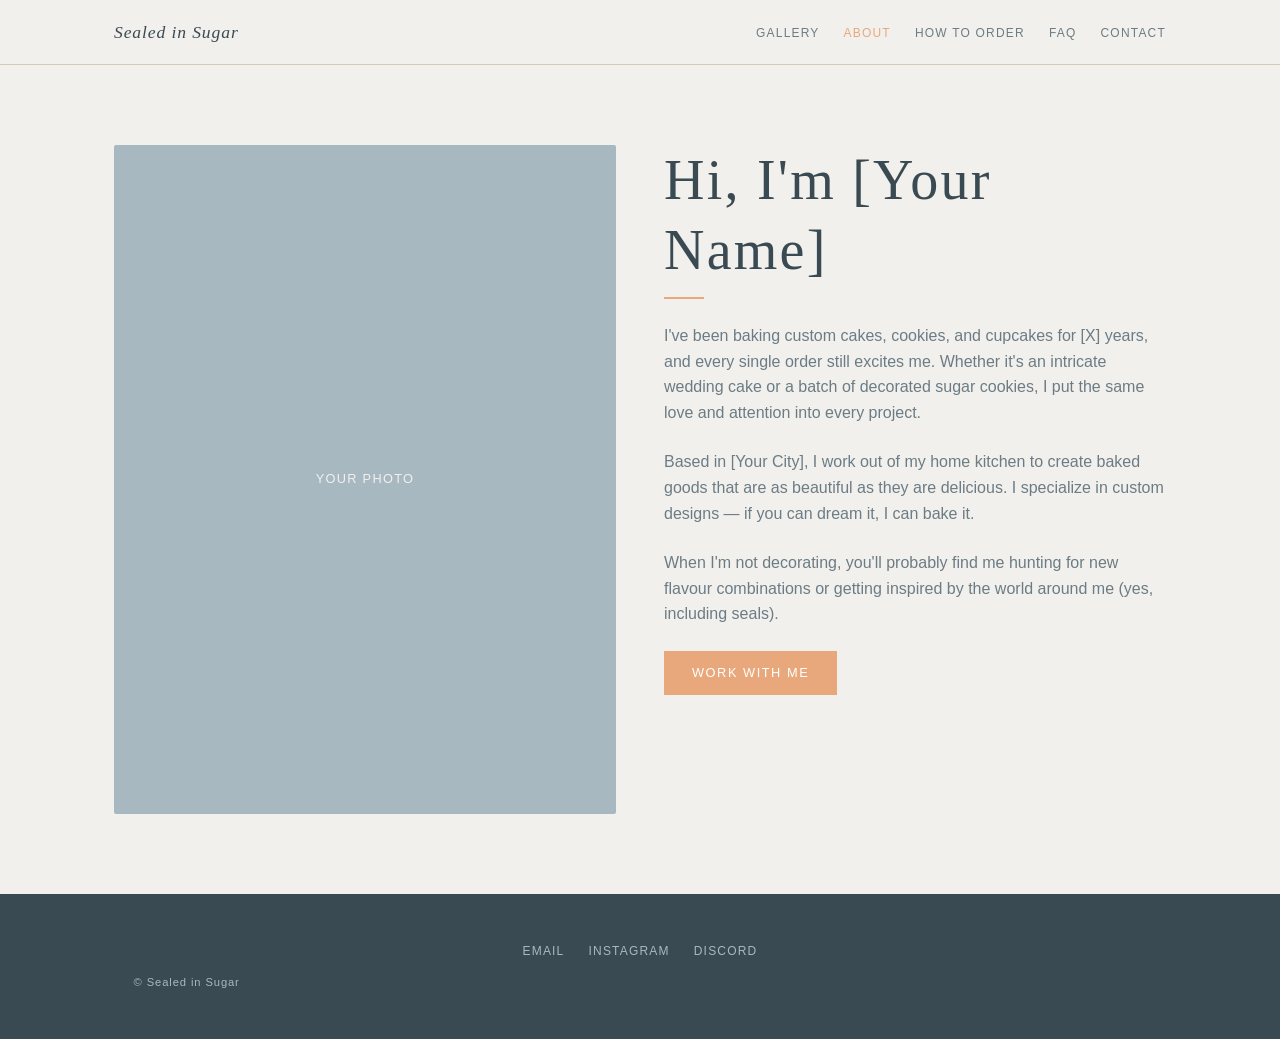
==== about.html @ 43ecc901 "feat: about page with split photo and bio layout" ====
<!DOCTYPE html>
<html lang="en">
<head>
  <meta charset="UTF-8" />
  <meta name="viewport" content="width=device-width, initial-scale=1.0" />
  <title>About — Sealed in Sugar</title>
  <link rel="stylesheet" href="styles.css" />
</head>
<body>

  <nav class="nav">
    <div class="nav__inner">
      <a href="index.html" class="nav__logo">Sealed in Sugar</a>
      <button class="nav__burger" id="burger" aria-label="Toggle menu" aria-expanded="false">
        <span></span><span></span><span></span>
      </button>
      <ul class="nav__links" id="navLinks">
        <li><a href="gallery.html">Gallery</a></li>
        <li><a href="about.html">About</a></li>
        <li><a href="how-to-order.html">How to Order</a></li>
        <li><a href="faq.html">FAQ</a></li>
        <li><a href="contact.html">Contact</a></li>
      </ul>
    </div>
  </nav>

  <main>
    <div class="about">
      <div class="about__image">Your photo</div>
      <div class="about__text">
        <h1>Hi, I'm [Your Name]</h1>
        <div class="divider"></div>
        <p>I've been baking custom cakes, cookies, and cupcakes for [X] years, and every single order still excites me. Whether it's an intricate wedding cake or a batch of decorated sugar cookies, I put the same love and attention into every project.</p>
        <p>Based in [Your City], I work out of my home kitchen to create baked goods that are as beautiful as they are delicious. I specialize in custom designs — if you can dream it, I can bake it.</p>
        <p>When I'm not decorating, you'll probably find me hunting for new flavour combinations or getting inspired by the world around me (yes, including seals).</p>
        <a href="contact.html" class="btn">Work With Me</a>
      </div>
    </div>
  </main>

  <footer class="footer">
    <div class="footer__links">
      <a href="mailto:your@email.com">Email</a>
      <a href="https://instagram.com/YOUR_HANDLE" target="_blank" rel="noopener">Instagram</a>
      <a href="https://discord.gg/YOUR_INVITE" target="_blank" rel="noopener">Discord</a>
    </div>
    <p class="footer__copy">© Sealed in Sugar</p>
  </footer>

  <script src="main.js"></script>
</body>
</html>
---- styles.css ----
/* ── Variables ─────────────────────────────────────────── */
:root {
  --color-bg:         #f2f0ed;
  --color-text:       #3a4a52;
  --color-gray:       #6b7c85;
  --color-silver:     #a8b8c0;
  --color-driftwood:  #d4c9b5;
  --color-accent:     #e8a87c;

  --font-serif: Georgia, 'Times New Roman', serif;
  --font-sans:  -apple-system, BlinkMacSystemFont, 'Segoe UI', sans-serif;

  --max-width: 1100px;
  --spacing-sm: 0.75rem;
  --spacing-md: 1.5rem;
  --spacing-lg: 3rem;
  --spacing-xl: 5rem;
}

/* ── Reset ──────────────────────────────────────────────── */
*, *::before, *::after { box-sizing: border-box; margin: 0; padding: 0; }
html { font-size: 100%; scroll-behavior: smooth; }
body {
  background: var(--color-bg);
  color: var(--color-text);
  font-family: var(--font-sans);
  line-height: 1.6;
  min-height: 100vh;
  display: flex;
  flex-direction: column;
}
main { flex: 1; }
img { display: block; max-width: 100%; }
a { color: inherit; text-decoration: none; }
ul { list-style: none; }

/* ── Typography ─────────────────────────────────────────── */
h1, h2, h3, h4 {
  font-family: var(--font-serif);
  font-weight: normal;
  line-height: 1.25;
  color: var(--color-text);
}
h1 { font-size: clamp(2rem, 5vw, 3.5rem); letter-spacing: 0.04em; }
h2 { font-size: clamp(1.5rem, 3vw, 2.25rem); letter-spacing: 0.03em; }
h3 { font-size: 1.25rem; }
p  { color: var(--color-gray); max-width: 60ch; }

/* ── Layout helpers ─────────────────────────────────────── */
.container {
  max-width: var(--max-width);
  margin: 0 auto;
  padding: 0 var(--spacing-md);
}
.section {
  padding: var(--spacing-xl) 0;
}
.divider {
  width: 40px;
  height: 2px;
  background: var(--color-accent);
  margin: var(--spacing-sm) 0 var(--spacing-md);
}

/* ── Button ─────────────────────────────────────────────── */
.btn {
  display: inline-block;
  padding: 0.75rem 1.75rem;
  background: var(--color-accent);
  color: #fff;
  font-family: var(--font-sans);
  font-size: 0.8rem;
  letter-spacing: 0.12em;
  text-transform: uppercase;
  border: none;
  cursor: pointer;
  transition: opacity 0.2s;
}
.btn:hover { opacity: 0.85; }

/* ── Navigation ─────────────────────────────────────────── */
.nav {
  position: sticky;
  top: 0;
  z-index: 100;
  background: var(--color-bg);
  border-bottom: 1px solid var(--color-driftwood);
}
.nav__inner {
  display: flex;
  align-items: center;
  justify-content: space-between;
  height: 64px;
  max-width: var(--max-width);
  margin: 0 auto;
  padding: 0 var(--spacing-md);
}
.nav__logo {
  font-family: var(--font-serif);
  font-size: 1.1rem;
  font-style: italic;
  letter-spacing: 0.05em;
  color: var(--color-text);
}
.nav__links {
  display: flex;
  gap: var(--spacing-md);
}
.nav__links a {
  font-size: 0.75rem;
  letter-spacing: 0.1em;
  text-transform: uppercase;
  color: var(--color-gray);
  transition: color 0.2s;
}
.nav__links a:hover,
.nav__links a.active { color: var(--color-accent); }

/* Hamburger (hidden on desktop) */
.nav__burger {
  display: none;
  flex-direction: column;
  gap: 5px;
  cursor: pointer;
  background: none;
  border: none;
  padding: 4px;
}
.nav__burger span {
  display: block;
  width: 24px;
  height: 2px;
  background: var(--color-text);
  transition: all 0.25s;
}

/* Mobile nav */
@media (max-width: 599px) {
  .nav__burger { display: flex; }
  .nav__links {
    display: none;
    position: absolute;
    top: 64px;
    left: 0;
    right: 0;
    flex-direction: column;
    background: var(--color-bg);
    border-bottom: 1px solid var(--color-driftwood);
    padding: var(--spacing-md);
    gap: var(--spacing-md);
  }
  .nav__links.open { display: flex; }
}

/* ── Footer ─────────────────────────────────────────────── */
.footer {
  margin-top: auto;
  background: var(--color-text);
  color: var(--color-silver);
  padding: var(--spacing-lg) 0;
  text-align: center;
}
.footer__links {
  display: flex;
  justify-content: center;
  gap: var(--spacing-md);
  margin-bottom: var(--spacing-sm);
}
.footer__links a {
  font-size: 0.75rem;
  letter-spacing: 0.1em;
  text-transform: uppercase;
  color: var(--color-silver);
  transition: color 0.2s;
}
.footer__links a:hover { color: var(--color-accent); }
.footer__copy {
  font-size: 0.7rem;
  color: var(--color-silver);
  letter-spacing: 0.08em;
}

/* ── Home: Hero ─────────────────────────────────────────── */
.hero {
  display: grid;
  grid-template-columns: 1fr 1fr;
  gap: var(--spacing-lg);
  align-items: center;
  padding: var(--spacing-xl) var(--spacing-md);
  max-width: var(--max-width);
  margin: 0 auto;
}
.hero__eyebrow {
  font-size: 0.7rem;
  letter-spacing: 0.2em;
  text-transform: uppercase;
  color: var(--color-silver);
  margin-bottom: var(--spacing-sm);
}
.hero__title {
  margin-bottom: var(--spacing-sm);
}
.hero__tagline {
  color: var(--color-gray);
  margin-bottom: var(--spacing-md);
  max-width: 38ch;
}
.hero__image {
  width: 100%;
  aspect-ratio: 4 / 5;
  background: var(--color-silver);
  border-radius: 2px;
  display: flex;
  align-items: center;
  justify-content: center;
  color: var(--color-bg);
  font-size: 0.8rem;
  letter-spacing: 0.1em;
  text-transform: uppercase;
}

/* ── Home: Featured strip ───────────────────────────────── */
.featured {
  background: var(--color-driftwood);
  padding: var(--spacing-lg) 0;
}
.featured__inner {
  max-width: var(--max-width);
  margin: 0 auto;
  padding: 0 var(--spacing-md);
}
.featured__label {
  font-size: 0.7rem;
  letter-spacing: 0.2em;
  text-transform: uppercase;
  color: var(--color-gray);
  margin-bottom: var(--spacing-md);
  text-align: center;
}
.featured__grid {
  display: grid;
  grid-template-columns: repeat(3, 1fr);
  gap: var(--spacing-sm);
}
.featured__item {
  aspect-ratio: 1;
  background: var(--color-silver);
  border-radius: 2px;
  display: flex;
  align-items: center;
  justify-content: center;
  color: var(--color-bg);
  font-size: 0.75rem;
  letter-spacing: 0.08em;
  text-transform: uppercase;
}

/* ── Home: Intro blurb ──────────────────────────────────── */
.intro {
  text-align: center;
  padding: var(--spacing-xl) var(--spacing-md);
  max-width: 600px;
  margin: 0 auto;
}
.intro h2 { margin-bottom: var(--spacing-sm); }
.intro p  { margin: 0 auto var(--spacing-md); }
.intro .divider { margin-left: auto; margin-right: auto; }
.intro .btn { margin-top: var(--spacing-md); }

/* ── Home responsive ────────────────────────────────────── */
@media (max-width: 899px) {
  .hero {
    grid-template-columns: 1fr;
  }
  .hero__image { aspect-ratio: 16 / 9; order: -1; }
}
@media (max-width: 599px) {
  .featured__grid { grid-template-columns: repeat(2, 1fr); }
}

/* ── Gallery ────────────────────────────────────────────── */
.gallery-header {
  text-align: center;
  padding: var(--spacing-lg) var(--spacing-md) var(--spacing-md);
}
.gallery-header h1 { margin-bottom: var(--spacing-sm); }
.gallery-header .divider { margin-left: auto; margin-right: auto; margin-bottom: 0; }

.masonry {
  column-count: 3;
  column-gap: var(--spacing-sm);
  max-width: var(--max-width);
  margin: 0 auto;
  padding: 0 var(--spacing-md) var(--spacing-xl);
}
.masonry__item {
  break-inside: avoid;
  margin-bottom: var(--spacing-sm);
  background: var(--color-silver);
  border-radius: 2px;
  overflow: hidden;
  display: flex;
  align-items: flex-end;
}
.masonry__item img {
  width: 100%;
  display: block;
}
/* Placeholder (used until real photos added) */
.masonry__item--placeholder {
  display: block;
  width: 100%;
  background: var(--color-silver);
  position: relative;
}
.masonry__item--placeholder::after {
  content: attr(data-label);
  display: block;
  padding: var(--spacing-sm);
  font-size: 0.7rem;
  letter-spacing: 0.1em;
  text-transform: uppercase;
  color: var(--color-bg);
  text-align: center;
}

@media (max-width: 899px) { .masonry { column-count: 2; } }
@media (max-width: 599px) { .masonry { column-count: 1; } }

/* ── About ──────────────────────────────────────────────── */
.about {
  display: grid;
  grid-template-columns: 1fr 1fr;
  gap: var(--spacing-lg);
  align-items: start;
  max-width: var(--max-width);
  margin: 0 auto;
  padding: var(--spacing-xl) var(--spacing-md);
}
.about__image {
  width: 100%;
  aspect-ratio: 3 / 4;
  background: var(--color-silver);
  border-radius: 2px;
  display: flex;
  align-items: center;
  justify-content: center;
  color: var(--color-bg);
  font-size: 0.8rem;
  letter-spacing: 0.1em;
  text-transform: uppercase;
}
.about__text h1 { margin-bottom: var(--spacing-sm); }
.about__text p  { margin-bottom: var(--spacing-md); }

@media (max-width: 699px) {
  .about { grid-template-columns: 1fr; }
  .about__image { aspect-ratio: 4 / 3; }
}
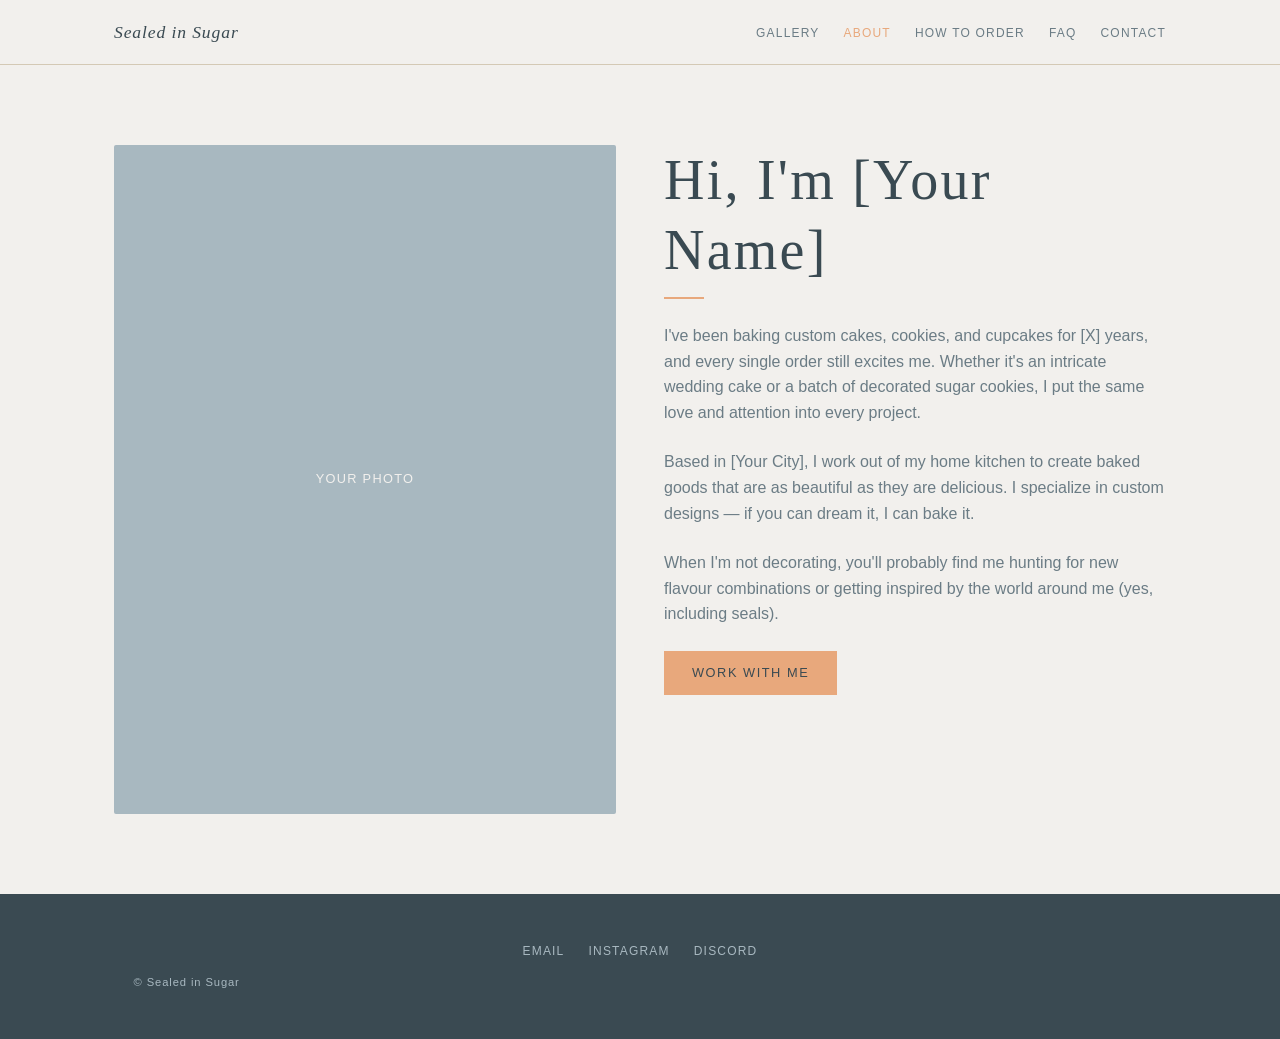
==== commit 3427b17f: "fix: accessibility improvements - contrast, focus styles, ARIA attributes Co-Authored-By: Claude Son" ====
--- a/about.html
+++ b/about.html
@@ -11,7 +11,7 @@
   <nav class="nav">
     <div class="nav__inner">
       <a href="index.html" class="nav__logo">Sealed in Sugar</a>
-      <button class="nav__burger" id="burger" aria-label="Toggle menu" aria-expanded="false">
+      <button class="nav__burger" id="burger" aria-label="Toggle menu" aria-expanded="false" aria-controls="navLinks">
         <span></span><span></span><span></span>
       </button>
       <ul class="nav__links" id="navLinks">
--- a/styles.css
+++ b/styles.css
@@ -67,7 +67,7 @@
   display: inline-block;
   padding: 0.75rem 1.75rem;
   background: var(--color-accent);
-  color: #fff;
+  color: var(--color-text);
   font-family: var(--font-sans);
   font-size: 0.8rem;
   letter-spacing: 0.12em;
@@ -357,3 +357,185 @@
   .about { grid-template-columns: 1fr; }
   .about__image { aspect-ratio: 4 / 3; }
 }
+
+/* ── Page header (shared) ───────────────────────────────── */
+.page-header {
+  text-align: center;
+  padding: var(--spacing-lg) var(--spacing-md) var(--spacing-md);
+}
+.page-header h1 { margin-bottom: var(--spacing-sm); }
+.page-header p  { margin: 0 auto; }
+.page-header .divider { margin-left: auto; margin-right: auto; }
+
+/* ── How to Order ───────────────────────────────────────── */
+.steps {
+  max-width: 680px;
+  margin: 0 auto;
+  padding: var(--spacing-lg) var(--spacing-md) var(--spacing-xl);
+}
+.step {
+  display: flex;
+  gap: var(--spacing-md);
+  margin-bottom: var(--spacing-lg);
+}
+.step__number {
+  flex-shrink: 0;
+  width: 48px;
+  height: 48px;
+  border-radius: 50%;
+  background: var(--color-accent);
+  color: #fff;
+  font-family: var(--font-serif);
+  font-size: 1.2rem;
+  display: flex;
+  align-items: center;
+  justify-content: center;
+}
+.step__content h3 { margin-bottom: 0.25rem; }
+.step__content p  { max-width: none; }
+
+.order-note {
+  background: var(--color-driftwood);
+  border-left: 3px solid var(--color-accent);
+  padding: var(--spacing-md);
+  max-width: 680px;
+  margin: 0 auto var(--spacing-xl);
+  border-radius: 0 2px 2px 0;
+}
+.order-note p { max-width: none; color: var(--color-text); }
+
+/* ── FAQ ────────────────────────────────────────────────── */
+.faq {
+  max-width: 680px;
+  margin: 0 auto;
+  padding: var(--spacing-md) var(--spacing-md) var(--spacing-xl);
+}
+.faq__item {
+  border-bottom: 1px solid var(--color-driftwood);
+}
+.faq__question {
+  width: 100%;
+  text-align: left;
+  background: none;
+  border: none;
+  padding: var(--spacing-md) 0;
+  font-family: var(--font-serif);
+  font-size: 1rem;
+  color: var(--color-text);
+  cursor: pointer;
+  display: flex;
+  justify-content: space-between;
+  align-items: center;
+  gap: var(--spacing-sm);
+}
+.faq__question:hover { color: var(--color-accent); }
+.faq__icon {
+  flex-shrink: 0;
+  width: 20px;
+  height: 20px;
+  border-radius: 50%;
+  border: 1px solid var(--color-driftwood);
+  display: flex;
+  align-items: center;
+  justify-content: center;
+  font-size: 1rem;
+  line-height: 1;
+  transition: transform 0.25s;
+  color: var(--color-gray);
+}
+.faq__item.open .faq__icon { transform: rotate(45deg); }
+.faq__answer {
+  max-height: 0;
+  overflow: hidden;
+  transition: max-height 0.3s ease, padding 0.3s ease;
+}
+.faq__answer p {
+  padding-bottom: var(--spacing-md);
+  max-width: none;
+}
+.faq__item.open .faq__answer {
+  max-height: 400px;
+}
+
+/* ── Contact ────────────────────────────────────────────── */
+.contact-cards {
+  display: grid;
+  grid-template-columns: repeat(3, 1fr);
+  gap: var(--spacing-md);
+  max-width: var(--max-width);
+  margin: 0 auto;
+  padding: var(--spacing-lg) var(--spacing-md) var(--spacing-md);
+}
+.contact-card {
+  border: 1px solid var(--color-driftwood);
+  border-radius: 2px;
+  padding: var(--spacing-md);
+  text-align: center;
+  transition: border-color 0.2s;
+}
+.contact-card:hover { border-color: var(--color-accent); }
+.contact-card__icon {
+  font-size: 2rem;
+  margin-bottom: var(--spacing-sm);
+}
+.contact-card h3 { margin-bottom: 0.25rem; }
+.contact-card p  { font-size: 0.85rem; margin: 0 auto var(--spacing-sm); }
+.contact-card a  {
+  font-size: 0.75rem;
+  letter-spacing: 0.08em;
+  color: var(--color-accent);
+  text-decoration: underline;
+  text-underline-offset: 3px;
+}
+
+/* Contact form */
+.contact-form {
+  max-width: 580px;
+  margin: 0 auto;
+  padding: var(--spacing-lg) var(--spacing-md) var(--spacing-xl);
+}
+.contact-form h2 { margin-bottom: var(--spacing-md); }
+.form-group {
+  margin-bottom: var(--spacing-md);
+}
+.form-group label {
+  display: block;
+  font-size: 0.75rem;
+  letter-spacing: 0.1em;
+  text-transform: uppercase;
+  color: var(--color-gray);
+  margin-bottom: 0.4rem;
+}
+.form-group input,
+.form-group textarea {
+  width: 100%;
+  padding: 0.75rem;
+  background: #fff;
+  border: 1px solid var(--color-driftwood);
+  border-radius: 2px;
+  font-family: var(--font-sans);
+  font-size: 1rem;
+  color: var(--color-text);
+  outline: none;
+  transition: border-color 0.2s, box-shadow 0.2s;
+}
+.form-group input:focus,
+.form-group textarea:focus {
+  border-color: var(--color-accent);
+  box-shadow: 0 0 0 3px rgba(232, 168, 124, 0.25);
+}
+.form-group textarea { resize: vertical; min-height: 140px; }
+
+@media (max-width: 699px) {
+  .contact-cards { grid-template-columns: 1fr; }
+}
+
+/* ── Focus styles ───────────────────────────────────────── */
+.btn:focus-visible,
+.faq__question:focus-visible,
+.nav__links a:focus-visible,
+.nav__logo:focus-visible,
+.contact-card a:focus-visible {
+  outline: 2px solid var(--color-accent);
+  outline-offset: 3px;
+}
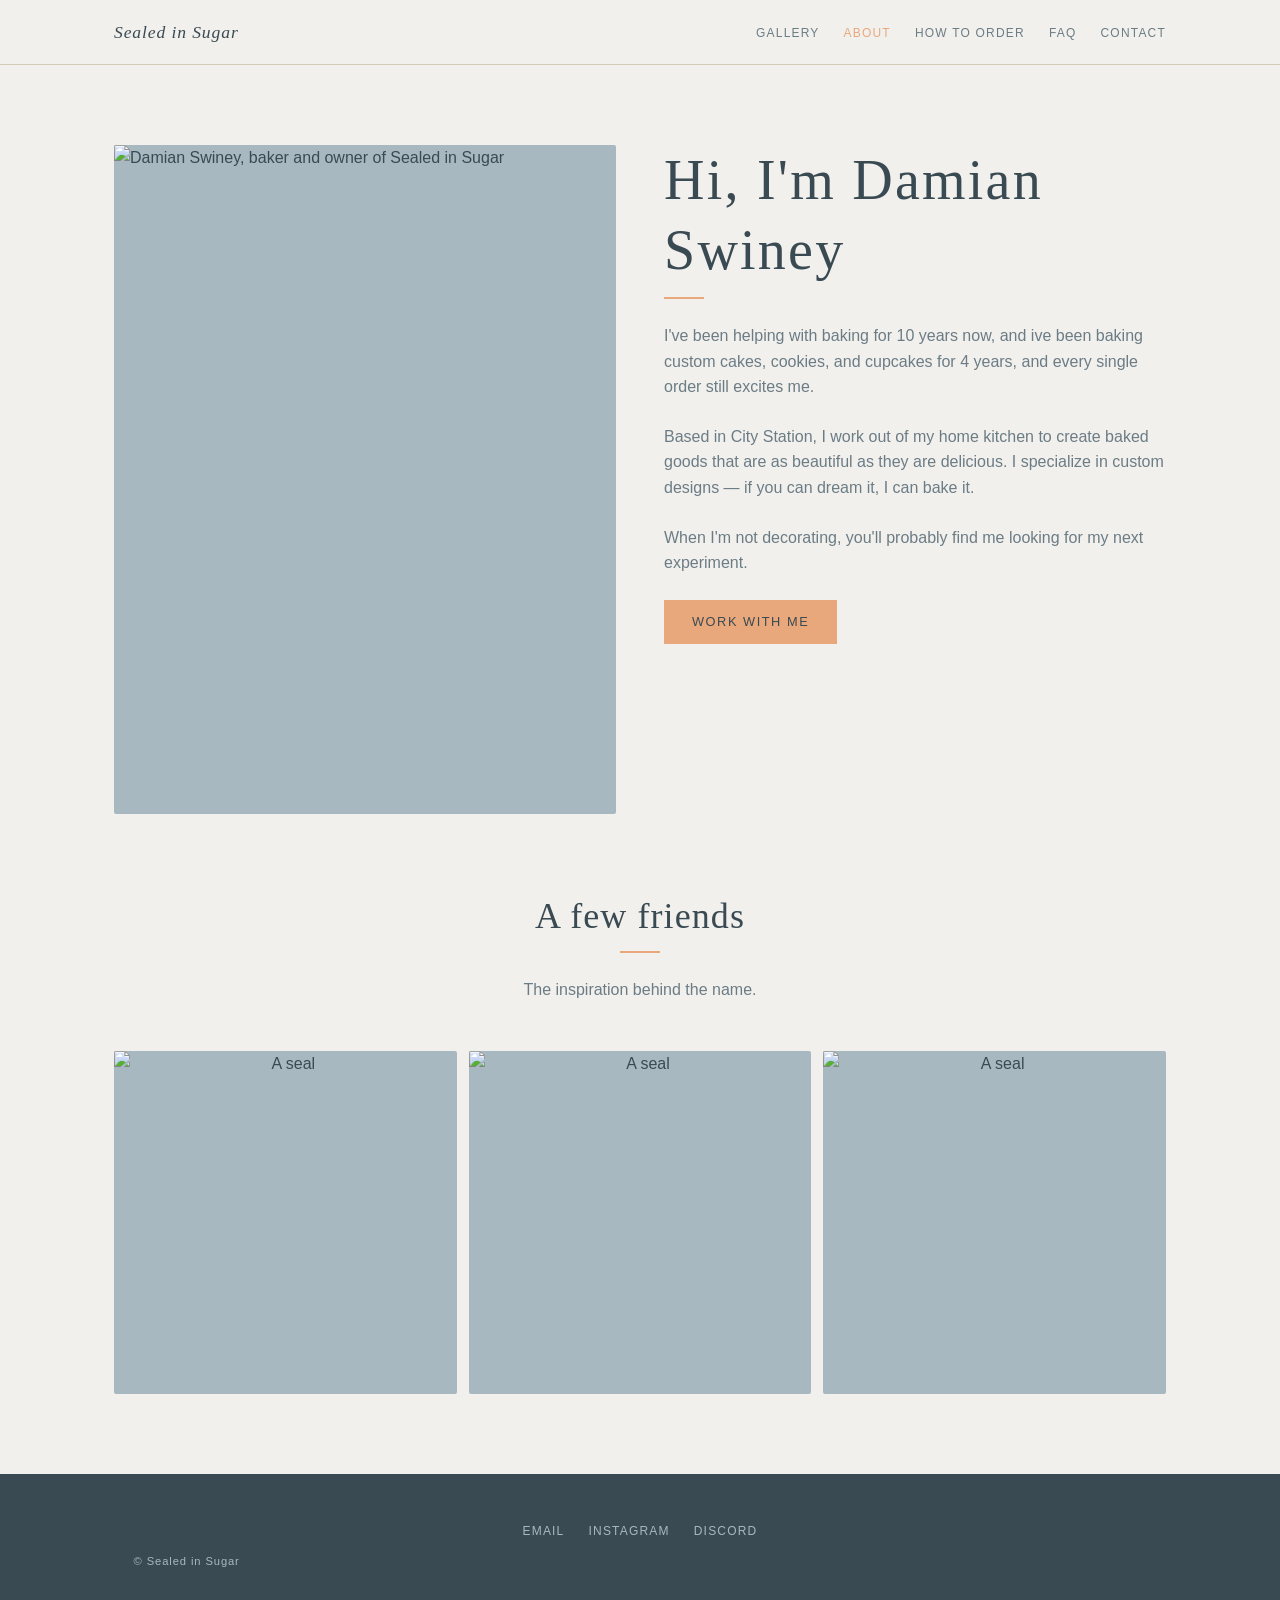
==== commit 3d3a1bcd: "feat: add real photos, seal section on about page, fix Instagram links" ====
--- a/about.html
+++ b/about.html
@@ -26,23 +26,35 @@
 
   <main>
     <div class="about">
-      <div class="about__image">Your photo</div>
+      <div class="about__image"><img src="images/important/decent-image-of-me.jpeg" alt="Damian Swiney, baker and owner of Sealed in Sugar" /></div>
       <div class="about__text">
-        <h1>Hi, I'm [Your Name]</h1>
+        <h1>Hi, I'm Damian Swiney</h1>
         <div class="divider"></div>
-        <p>I've been baking custom cakes, cookies, and cupcakes for [X] years, and every single order still excites me. Whether it's an intricate wedding cake or a batch of decorated sugar cookies, I put the same love and attention into every project.</p>
-        <p>Based in [Your City], I work out of my home kitchen to create baked goods that are as beautiful as they are delicious. I specialize in custom designs — if you can dream it, I can bake it.</p>
-        <p>When I'm not decorating, you'll probably find me hunting for new flavour combinations or getting inspired by the world around me (yes, including seals).</p>
+        <p>I've been helping with baking for 10 years now, and ive been baking custom cakes, cookies, and cupcakes for 4 years, and every single order still excites me.</p>
+        <p>Based in City Station, I work out of my home kitchen to create baked goods that are as beautiful as they are delicious. I specialize in custom designs — if you can dream it, I can bake it.</p>
+        <p>When I'm not decorating, you'll probably find me looking for my next experiment.</p>
         <a href="contact.html" class="btn">Work With Me</a>
       </div>
     </div>
+    <!-- Seal gallery — add your seal photos to images/ and update the src paths below -->
+    <section class="seal-section">
+      <h2>A few friends</h2>
+      <div class="divider"></div>
+      <p>The inspiration behind the name.</p>
+      <div class="seal-grid">
+        <div class="seal-grid__item"><img src="images/seal-1.jpg" alt="A seal" /></div>
+        <div class="seal-grid__item"><img src="images/seal-2.jpg" alt="A seal" /></div>
+        <div class="seal-grid__item"><img src="images/seal-3.jpg" alt="A seal" /></div>
+      </div>
+    </section>
+
   </main>
 
   <footer class="footer">
     <div class="footer__links">
-      <a href="mailto:your@email.com">Email</a>
-      <a href="https://instagram.com/YOUR_HANDLE" target="_blank" rel="noopener">Instagram</a>
-      <a href="https://discord.gg/YOUR_INVITE" target="_blank" rel="noopener">Discord</a>
+      <a href="mailto:damian.junk121@gmail.com">Email</a>
+      <a href="https://www.instagram.com/__._.no_one._.__/" target="_blank" rel="noopener">Instagram</a>
+      <a href="https://discord.com/users/530845292870893570" target="_blank" rel="noopener">Discord</a>
     </div>
     <p class="footer__copy">© Sealed in Sugar</p>
   </footer>
--- a/styles.css
+++ b/styles.css
@@ -210,13 +210,13 @@
   aspect-ratio: 4 / 5;
   background: var(--color-silver);
   border-radius: 2px;
-  display: flex;
-  align-items: center;
-  justify-content: center;
-  color: var(--color-bg);
-  font-size: 0.8rem;
-  letter-spacing: 0.1em;
-  text-transform: uppercase;
+  overflow: hidden;
+}
+.hero__image img {
+  width: 100%;
+  height: 100%;
+  object-fit: cover;
+  display: block;
 }
 
 /* ── Home: Featured strip ───────────────────────────────── */
@@ -246,13 +246,13 @@
   aspect-ratio: 1;
   background: var(--color-silver);
   border-radius: 2px;
-  display: flex;
-  align-items: center;
-  justify-content: center;
-  color: var(--color-bg);
-  font-size: 0.75rem;
-  letter-spacing: 0.08em;
-  text-transform: uppercase;
+  overflow: hidden;
+}
+.featured__item img {
+  width: 100%;
+  height: 100%;
+  object-fit: cover;
+  display: block;
 }
 
 /* ── Home: Intro blurb ──────────────────────────────────── */
@@ -342,13 +342,13 @@
   aspect-ratio: 3 / 4;
   background: var(--color-silver);
   border-radius: 2px;
-  display: flex;
-  align-items: center;
-  justify-content: center;
-  color: var(--color-bg);
-  font-size: 0.8rem;
-  letter-spacing: 0.1em;
-  text-transform: uppercase;
+  overflow: hidden;
+}
+.about__image img {
+  width: 100%;
+  height: 100%;
+  object-fit: cover;
+  display: block;
 }
 .about__text h1 { margin-bottom: var(--spacing-sm); }
 .about__text p  { margin-bottom: var(--spacing-md); }
@@ -356,6 +356,37 @@
 @media (max-width: 699px) {
   .about { grid-template-columns: 1fr; }
   .about__image { aspect-ratio: 4 / 3; }
+}
+
+/* ── Seal gallery (about page) ──────────────────────────── */
+.seal-section {
+  max-width: var(--max-width);
+  margin: 0 auto;
+  padding: 0 var(--spacing-md) var(--spacing-xl);
+  text-align: center;
+}
+.seal-section h2 { margin-bottom: var(--spacing-sm); }
+.seal-section .divider { margin-left: auto; margin-right: auto; }
+.seal-section p { margin: 0 auto var(--spacing-lg); }
+.seal-grid {
+  display: grid;
+  grid-template-columns: repeat(3, 1fr);
+  gap: var(--spacing-sm);
+}
+.seal-grid__item {
+  aspect-ratio: 1;
+  background: var(--color-silver);
+  border-radius: 2px;
+  overflow: hidden;
+}
+.seal-grid__item img {
+  width: 100%;
+  height: 100%;
+  object-fit: cover;
+  display: block;
+}
+@media (max-width: 599px) {
+  .seal-grid { grid-template-columns: repeat(2, 1fr); }
 }
 
 /* ── Page header (shared) ───────────────────────────────── */
@@ -526,6 +557,32 @@
 }
 .form-group textarea { resize: vertical; min-height: 140px; }
 
+/* Formspree feedback */
+.form-feedback {
+  display: none;
+  padding: var(--spacing-md);
+  border-radius: 2px;
+  margin-bottom: var(--spacing-md);
+  font-size: 0.9rem;
+}
+.form-feedback p { max-width: none; color: inherit; }
+.form-feedback--success { background: #edf7ed; color: #2e6b30; border: 1px solid #b6ddb8; }
+.form-feedback--error   { background: #fdf0f0; color: #8b2a2a; border: 1px solid #e8b4b4; }
+[data-fs-success]:not(:empty),
+[data-fs-error]:not(:empty) { display: block; }
+.form-field-error {
+  display: block;
+  font-size: 0.75rem;
+  color: #8b2a2a;
+  margin-top: 0.25rem;
+}
+.form-group input[aria-invalid="true"],
+.form-group textarea[aria-invalid="true"] {
+  border-color: #c0392b;
+  box-shadow: 0 0 0 3px rgba(192, 57, 43, 0.15);
+}
+.btn:disabled { opacity: 0.6; cursor: not-allowed; }
+
 @media (max-width: 699px) {
   .contact-cards { grid-template-columns: 1fr; }
 }
